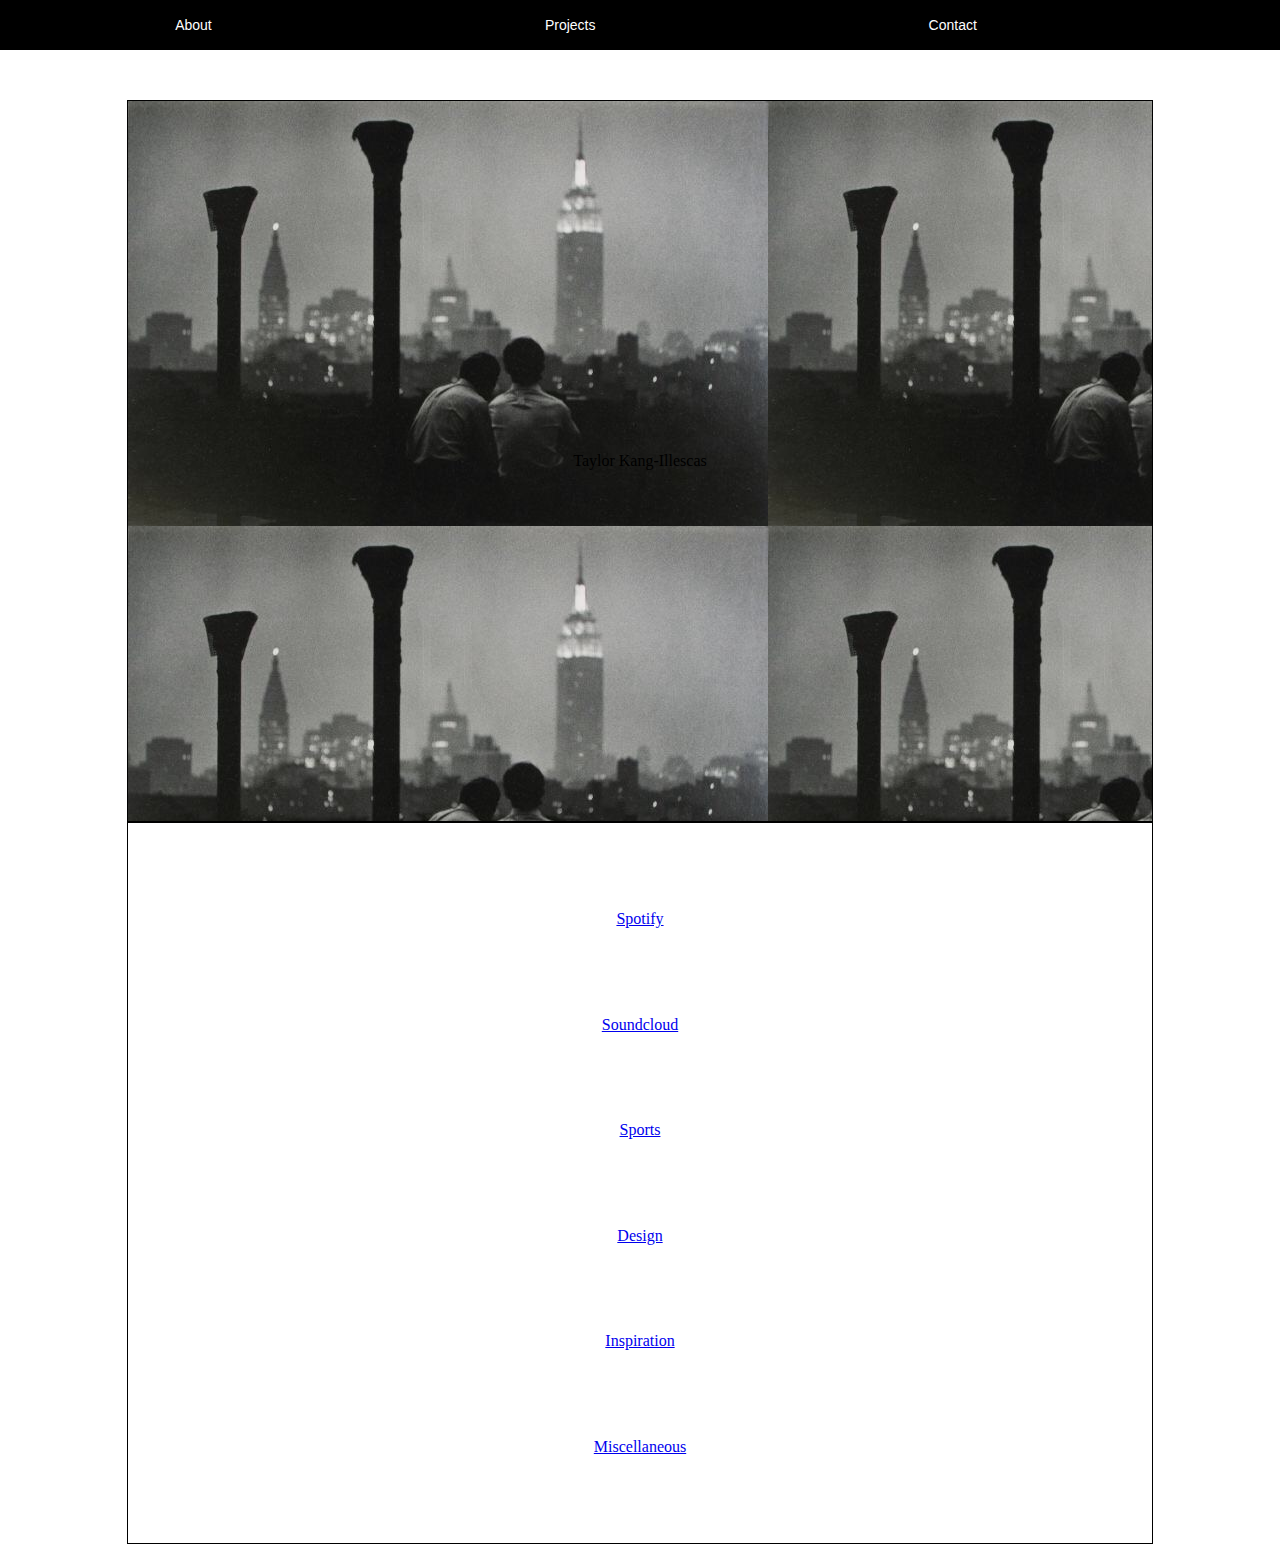
==== index.html @ 39640b27 "added local image files" ====
<!DOCTYPE html>
<html lang="en">
<head>
    <link href="style/index.css" rel="stylesheet">
    <meta charset="UTF-8">
    <meta name="viewport" content="width=device-width, initial-scale=1.0">
    <title>Document</title>
</head>
<body>
    <header>
        <nav>
            <a href="about.html">About</a>
            <a href="projects.html">Projects</a>
            <a href="contact.html">Contact</a>
        </nav>
    </header>

    <section class="bgImage">
            <h1>Taylor Kang-Illescas</h1>
    </section>

    <section class="aboutMe">
        <div class="spotify">
            <div class="text">
                <a href="#" target="blank">Spotify</a>
            </div>
        </div>
        <div class="soundcloud">
            <div class="text">
                <a href="#" target="blank">Soundcloud</a>
            </div>
        </div><div class="sports">
            <div class="text">
                <a href="#" target="blank">Sports</a>
            </div>
        </div><div class="design">
            <div class="text">
                <a href="#" target="blank">Design</a>
            </div>
        </div><div class="inspiration">
            <div class="text">
                <a href="#" target="blank">Inspiration</a>
            </div>
        </div><div class="miscellaneous">
            <div class="text">
                <a href="#" target="blank">Miscellaneous</a>
            </div>
        </div>
    </section>

    <footer>

    </footer>




    
</body>
</html>
---- style/index.css ----
/* Add CSS styling here */
html, body, div, span, applet, object, iframe,
h1, h2, h3, h4, h5, h6, p, blockquote, pre,
a, abbr, acronym, address, big, cite, code,
del, dfn, em, img, ins, kbd, q, s, samp,
small, strike, strong, sub, sup, tt, var,
b, u, i, center,
dl, dt, dd, ol, ul, li,
fieldset, form, label, legend,
table, caption, tbody, tfoot, thead, tr, th, td,
article, aside, canvas, details, embed, 
figure, figcaption, footer, header, hgroup, 
menu, nav, output, ruby, section, summary,
time, mark, audio, video {
	margin: 0;
	padding: 0;
	border: 0;
	font-size: 100%;
	font: inherit;
	vertical-align: baseline;
}

/* body{ */
    /* display: flex; */
    /* flex-direction: column; */
    /* justify-content: center; */
    /* align-items: center; */
    /* height: 100vh; */

header {
    height: 100px;
    width: 100%;
}

nav {
    display: flex;
    flex-direction: row;
    justify-content: space-evenly;
    align-items: center;
    height: 50px;
    background-color: black;
    width: 100%;
    text-align: center;
    margin: auto;
}


nav a {
    margin-right: 10%;
    text-decoration: none;
    font-family: sans-serif;
    color: white;
    font-size: 14px;
    padding: 12px 30px;
    transition: .3s;
}

section {
    display: flex;
    flex-direction: column;
    justify-content: space-evenly;
    align-content: space-evenly;
    width: 80%;
    height: 80vh;
    border: 1px solid black;
    align-items: center;
    margin: auto;
}

h1 {
    display: flex;
    text-align: center;
}

.bgImage {
    background: url(./images/end.jpeg);
    border: 1px solid black;
    display: flex;
    justify-content: center;
}
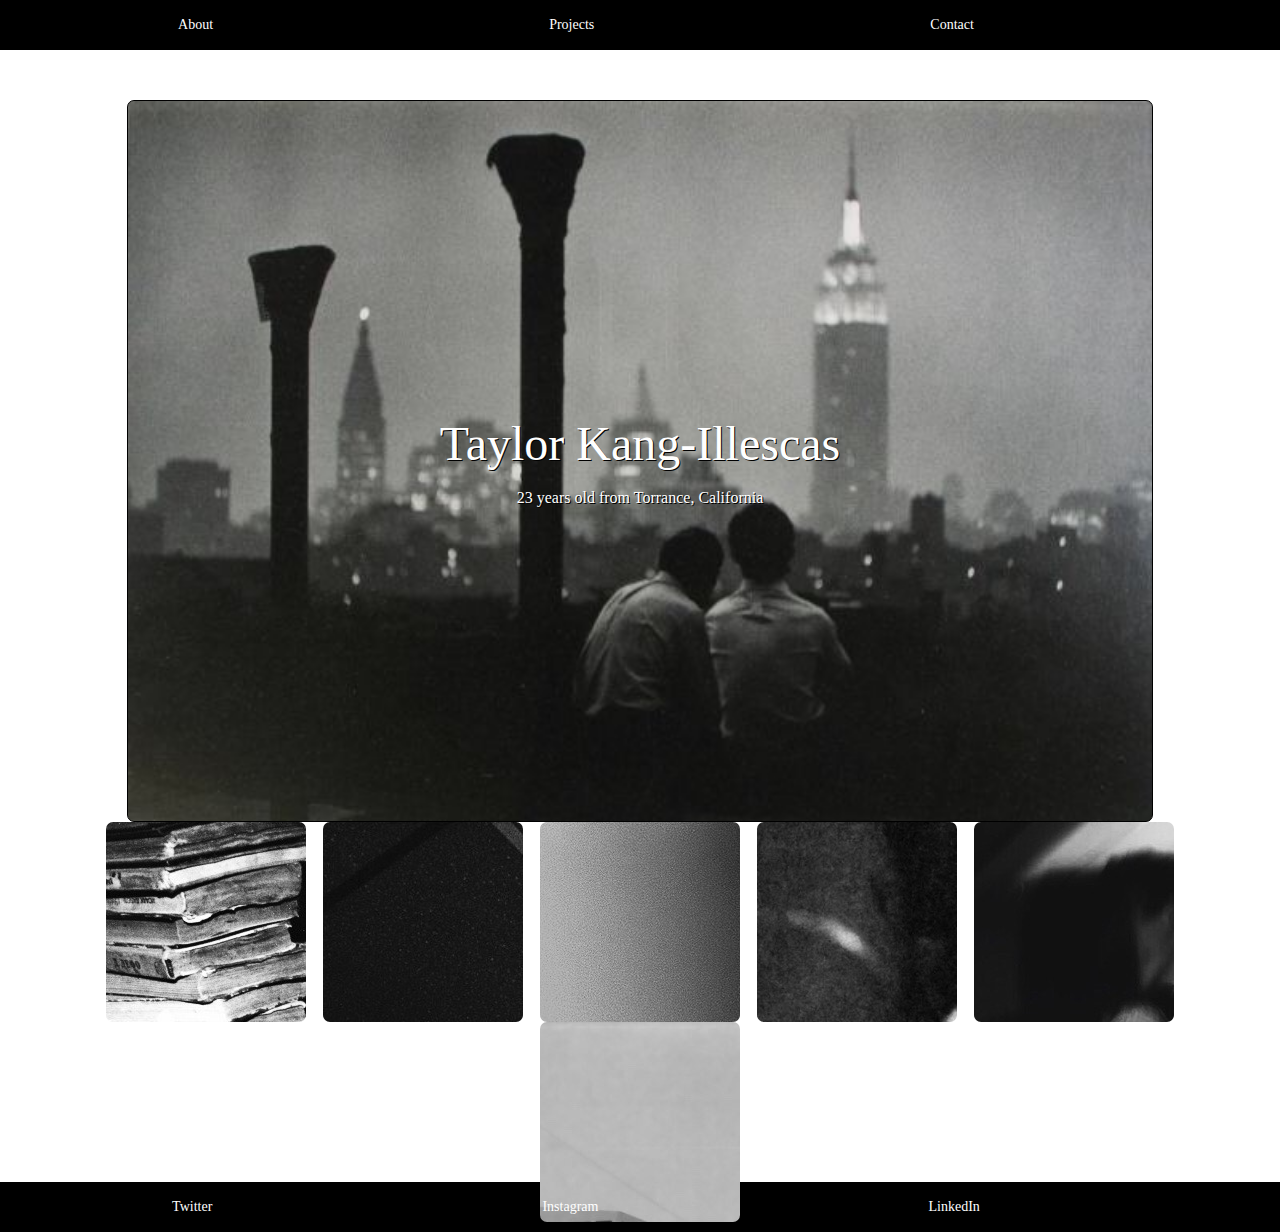
==== commit de145407: "completed version 1" ====
--- a/index.html
+++ b/index.html
@@ -17,6 +17,8 @@
 
     <section class="bgImage">
             <h1>Taylor Kang-Illescas</h1>
+            <br>
+            <p>23 years old from Torrance, California</p>
     </section>
 
     <section class="aboutMe">
@@ -49,7 +51,11 @@
     </section>
 
     <footer>
-
+            <nav>
+                <a href="#">Twitter</a>
+                <a href="#">Instagram</a>
+                <a href="#">LinkedIn</a>
+            </nav>
     </footer>
 
 
--- a/style/index.css
+++ b/style/index.css
@@ -32,6 +32,11 @@
     width: 100%;
 }
 
+/* footer { */
+    /* height: 100px; */
+    /* width: 100%; */
+
+
 nav {
     display: flex;
     flex-direction: row;
@@ -48,7 +53,7 @@
 nav a {
     margin-right: 10%;
     text-decoration: none;
-    font-family: sans-serif;
+    /* font-family: sans-serif; */
     color: white;
     font-size: 14px;
     padding: 12px 30px;
@@ -62,7 +67,6 @@
     align-content: space-evenly;
     width: 80%;
     height: 80vh;
-    border: 1px solid black;
     align-items: center;
     margin: auto;
 }
@@ -70,6 +74,16 @@
 h1 {
     display: flex;
     text-align: center;
+    color: white;
+    font-size: 3em;
+    text-shadow: 1px 1px black;
+}
+
+p {
+    display: flex; 
+    text-align: center;
+    color :white;
+    text-shadow: 1px 1px black;
 }
 
 .bgImage {
@@ -77,4 +91,112 @@
     border: 1px solid black;
     display: flex;
     justify-content: center;
+    background-size: 100% 100%;
+    border-radius: 7px;
+}
+
+.aboutMe {
+    display: flex;
+    flex-direction: row;
+    justify-content: space-evenly;
+    align-content: space-evenly;
+    flex-wrap: wrap;
+    width: 86%;
+    height: 40vh;
+}
+
+.spotify {
+    background: url(./images/books.jpeg);
+    width: 200px;
+    height: 200px;
+    border-radius: 7px;
+    display: flex;
+    justify-content: center;
+    align-items: center;
+}
+
+.soundcloud {
+    background: url(./images/balloons.jpeg);
+    width: 200px;
+    height: 200px;
+    border-radius: 7px;
+    display: flex;
+    justify-content: center;
+    align-items: center;
+}
+
+.sports{
+    background: url(./images/myself.jpeg);
+    width: 200px;
+    height: 200px;
+    border-radius: 7px;
+    display: flex;
+    justify-content: center;
+    align-items: center;
+}
+
+.design {
+    background: url(./images/flowers.jpeg);
+    width: 200px;
+    height: 200px;
+    border-radius: 7px;
+    display: flex;
+    justify-content: center;
+    align-items: center;
+}
+
+.inspiration {
+    background: url(./images/love.jpeg);
+    width: 200px;
+    height: 200px;
+    border-radius: 7px;
+    display: flex;
+    justify-content: center;
+    align-items: center;
+}
+
+.miscellaneous {
+    background: url(./images/walk.jpeg);
+    width: 200px;
+    height: 200px;
+    border-radius: 7px;
+    display: flex;
+    justify-content: center;
+    align-items: center;
+}
+
+.text {
+    font-size: 1.2rem;
+    opacity: 0;
+    transition: .3s;
+    text-decoration: none;
+}
+
+.text a {
+    color: white;
+    text-decoration: none;
+}
+
+.spotify:hover .text {
+    opacity: 1;
+}
+
+.soundcloud:hover .text {
+    opacity: 1;
+}
+
+.sports:hover .text {
+    opacity: 1;
+}
+
+.design:hover .text {
+    opacity: 1;
+}
+
+.inspiration:hover .text {
+    opacity: 1;
+}
+
+.miscellaneous:hover .text {
+    opacity: 1;
 }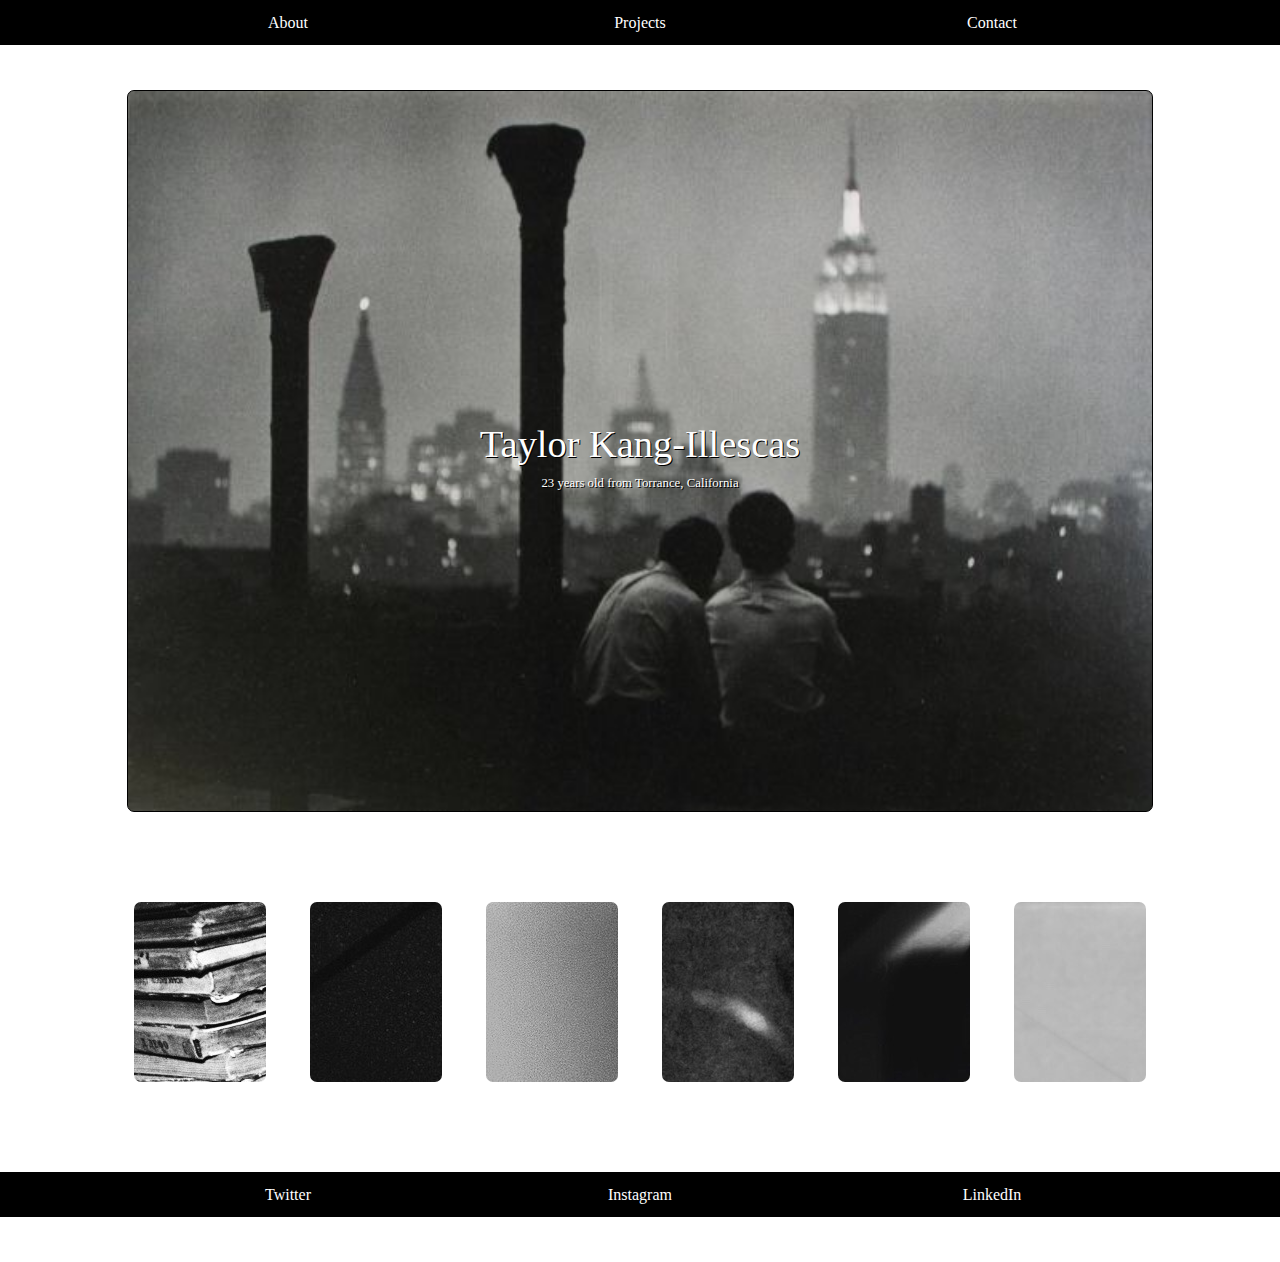
==== commit c095de42: "added responsive design for tablet and mobile. Need to revise image sizing with local images" ====
--- a/index.html
+++ b/index.html
@@ -17,7 +17,6 @@
 
     <section class="bgImage">
             <h1>Taylor Kang-Illescas</h1>
-            <br>
             <p>23 years old from Torrance, California</p>
     </section>
 
--- a/style/index.css
+++ b/style/index.css
@@ -28,7 +28,7 @@
     /* height: 100vh; */
 
 header {
-    height: 100px;
+    height: 10vh;
     width: 100%;
 }
 
@@ -37,12 +37,13 @@
     /* width: 100%; */
 
 
-nav {
+nav {                  /* nav styles*/
     display: flex;
     flex-direction: row;
     justify-content: space-evenly;
     align-items: center;
-    height: 50px;
+    /* height: 50px; */
+    height: 50%;
     background-color: black;
     width: 100%;
     text-align: center;
@@ -51,16 +52,21 @@
 
 
 nav a {
-    margin-right: 10%;
+    display: inline-block;
+    width: 10%;
     text-decoration: none;
     /* font-family: sans-serif; */
     color: white;
-    font-size: 14px;
-    padding: 12px 30px;
+    font-size: 1rem;
+    padding: 1% 0;
     transition: .3s;
 }
 
-section {
+nav a:hover {
+    text-decoration: underline;
+}
+
+section {      /*section styles*/
     display: flex;
     flex-direction: column;
     justify-content: space-evenly;
@@ -75,8 +81,9 @@
     display: flex;
     text-align: center;
     color: white;
-    font-size: 3em;
+    font-size: 3vw;
     text-shadow: 1px 1px black;
+    padding: 1% 0;
 }
 
 p {
@@ -84,6 +91,7 @@
     text-align: center;
     color :white;
     text-shadow: 1px 1px black;
+    font-size: 1vw;
 }
 
 .bgImage {
@@ -91,7 +99,7 @@
     border: 1px solid black;
     display: flex;
     justify-content: center;
-    background-size: 100% 100%;
+    background-size: 100% 100%; 
     border-radius: 7px;
 }
 
@@ -107,8 +115,8 @@
 
 .spotify {
     background: url(./images/books.jpeg);
-    width: 200px;
-    height: 200px;
+    width: 12%;
+    height: 50%;
     border-radius: 7px;
     display: flex;
     justify-content: center;
@@ -117,8 +125,8 @@
 
 .soundcloud {
     background: url(./images/balloons.jpeg);
-    width: 200px;
-    height: 200px;
+    width: 12%;
+    height: 50%;
     border-radius: 7px;
     display: flex;
     justify-content: center;
@@ -127,8 +135,8 @@
 
 .sports{
     background: url(./images/myself.jpeg);
-    width: 200px;
-    height: 200px;
+    width: 12%;
+    height: 50%;
     border-radius: 7px;
     display: flex;
     justify-content: center;
@@ -137,8 +145,8 @@
 
 .design {
     background: url(./images/flowers.jpeg);
-    width: 200px;
-    height: 200px;
+    width: 12%;
+    height: 50%;
     border-radius: 7px;
     display: flex;
     justify-content: center;
@@ -147,8 +155,8 @@
 
 .inspiration {
     background: url(./images/love.jpeg);
-    width: 200px;
-    height: 200px;
+    width: 12%;
+    height: 50%;
     border-radius: 7px;
     display: flex;
     justify-content: center;
@@ -157,8 +165,8 @@
 
 .miscellaneous {
     background: url(./images/walk.jpeg);
-    width: 200px;
-    height: 200px;
+    width: 12%;
+    height: 50%;
     border-radius: 7px;
     display: flex;
     justify-content: center;
@@ -166,7 +174,7 @@
 }
 
 .text {
-    font-size: 1.2rem;
+    font-size: 1.2em;
     opacity: 0;
     transition: .3s;
     text-decoration: none;
@@ -199,4 +207,98 @@
 
 .miscellaneous:hover .text {
     opacity: 1;
-}+}
+
+footer {
+    bottom: 0;
+    width: 100%;
+    height: 10vh;
+}
+
+/*media queries*/
+/*tablet*/
+ @media (max-width: 800px) {
+     nav a {
+         width: 15%;
+     }
+
+     .bgImage {
+         width: 80%;
+         height: 50vh;
+     }
+
+     .aboutMe {
+         height: 20vh;
+     }
+
+     .text {
+         font-size: .7em;
+     }
+ }
+
+ /*mobile*/
+ @media (max-width: 500px) {
+   .bgImage {
+       height: 30vh;
+   }
+
+   .aboutMe {
+       display: flex;
+       flex-wrap: wrap;
+       justify-content: space-evenly;
+       margin-top: 5%;
+       margin-bottom: 5%;
+       height: 15vh;
+   }
+ }
+   /* .spotify {
+    width: 33.33%;
+    height: 78%;
+    border-radius: 7px;
+    margin-top: 10%;
+    margin-left: 5%;
+    
+}
+
+    .soundcloud {
+    width: 33.33%;
+    height: 78%;
+    border-radius: 7px;
+    margin-top: 10%;
+    margin-left: 5%;
+    
+}
+
+    .design {
+    width: 33.33%;
+    height: 78%;
+    border-radius: 7px;
+    margin-top: 10%;
+    margin-left: 5%;
+ }
+
+    .sports {
+    width: 33.33%;
+    height: 78%;
+    border-radius: 7px;
+    margin-top: 10%;
+    margin-left: 5%;
+    }
+
+    .inspiration {
+        width: 33.33%;
+        height: 78%;
+        border-radius: 7px;
+        margin-top: 10%;
+        margin-left: 5%;
+    }
+
+    .miscellaneous {
+        width: 33.33%;
+        height: 78%;
+        border-radius: 7px;
+        margin-top: 10%;
+        margin-left: 5%;
+
+} */
+
